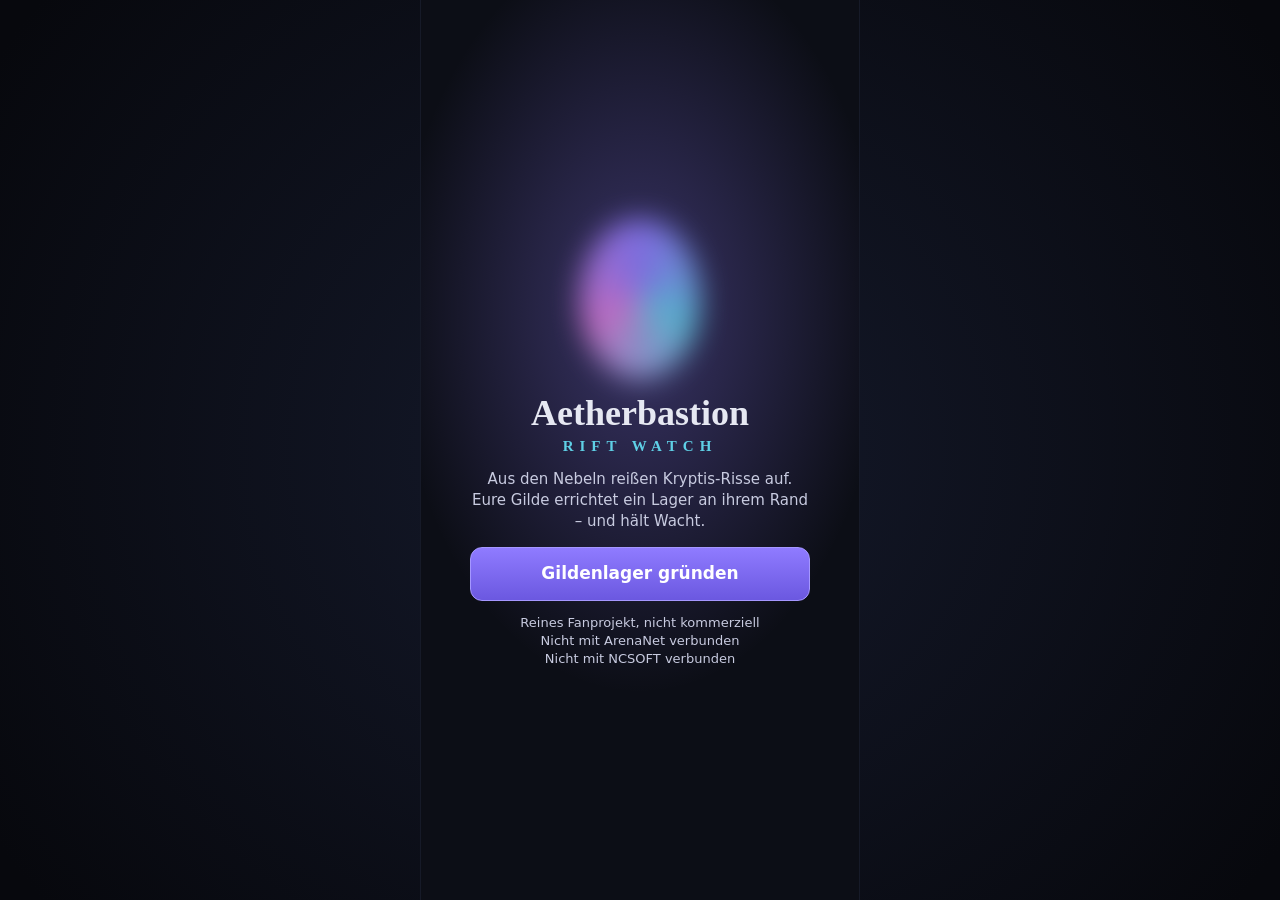
==== index.html @ a6abea1a "Startseite: Hinweis auf drei Zeilen, NCSOFT ergänzt Co-Authored-By: Claude Opus 5.5 <noreply@anthrop" ====
<!DOCTYPE html>
<html lang="de">
<head>
  <meta charset="utf-8">
  <meta name="viewport" content="width=device-width, initial-scale=1, viewport-fit=cover">
  <meta name="theme-color" content="#0c0e16">
  <meta name="color-scheme" content="dark">
  <meta name="description" content="Aetherbastion: Rift Watch – Idle-RPG-Fanprojekt einer Guild-Wars-2-Gilde.">
  <meta name="apple-mobile-web-app-capable" content="yes">
  <meta name="mobile-web-app-capable" content="yes">
  <meta name="apple-mobile-web-app-status-bar-style" content="black-translucent">
  <meta name="apple-mobile-web-app-title" content="Aetherbastion">
  <title>Aetherbastion: Rift Watch</title>
  <link rel="manifest" href="manifest.json">
  <link rel="icon" href="icon.svg" type="image/svg+xml">
  <link rel="apple-touch-icon" href="icon-192.png">
  <link rel="stylesheet" href="css/style.css">
</head>
<body>
  <div id="app">
    <header id="hud" aria-label="Ressourcen">
      <span class="chip gold" title="Gold">🪙 <b id="hud-gold">0</b></span>
      <span class="chip shards" title="Ätherscherben">🔮 <b id="hud-shards">0</b></span>
      <span class="chip coins" title="Mystische Münzen">💠 <b id="hud-coins">0</b></span>
      <span class="chip rp" id="hud-rp-chip" title="Forschungspunkte" hidden>🧪 <b id="hud-rp">0</b></span>
      <span class="chip" title="Level-Cap">⛺ <b id="hud-cap">10/80</b></span>
      <span class="chip" title="Aktive Helden">🛡️ <b id="hud-heroes">0/12</b></span>
    </header>

    <section id="quest" class="quest" hidden></section>

    <main id="view"></main>

    <nav id="tabs" role="tablist">
      <button data-action="tab" data-tab="portal" role="tab"><span>🌀</span>Portal</button>
      <button data-action="tab" data-tab="camp" role="tab"><span>🏛️</span>Lager</button>
      <button data-action="tab" data-tab="squads" role="tab"><span>🛡️</span>Trupps</button>
      <button data-action="tab" data-tab="lab" role="tab"><span>🔬</span>Labor</button>
      <button data-action="tab" data-tab="forge" role="tab"><span>⚒️</span>Schmiede</button>
    </nav>

    <div id="start-overlay" class="start-overlay" hidden>
      <div class="start-card">
        <div class="start-rift" aria-hidden="true"></div>
        <h1>Aetherbastion<small>Rift Watch</small></h1>
        <p>Aus den Nebeln reißen Kryptis-Risse auf. Eure Gilde errichtet ein Lager an ihrem Rand – und hält Wacht.</p>
        <button class="btn primary block big" data-action="ob-start">Gildenlager gründen</button>
        <p class="muted small">Reines Fanprojekt, nicht kommerziell<br>Nicht mit ArenaNet verbunden<br>Nicht mit NCSOFT verbunden</p>
      </div>
    </div>

    <div id="modal-root" hidden></div>
    <div id="toast" role="status" aria-live="polite"></div>
  </div>
  <noscript>Dieses Spiel benötigt JavaScript.</noscript>
  <script type="module" src="js/main.js"></script>
</body>
</html>
---- css/style.css ----
/* =====================================================================
   Aetherbastion: Rift Watch – Dark-Mode Mobile UI
   ===================================================================== */
:root {
  --bg: #0c0e16;
  --bg-2: #121522;
  --panel: #171b2b;
  --panel-2: #1e2337;
  --line: #2a3150;
  --text: #e6e8f2;
  --muted: #8b91ad;
  --aether: #8f7bff;
  --aether-2: #5fd0e6;
  --gold: #f2c14e;
  --good: #59d68c;
  --bad: #ff6b6b;
  --warn: #ffb347;
  --radius: 14px;
  --tap: 44px;
  --serif: "Iowan Old Style", "Palatino Linotype", Palatino, Georgia, serif;
  --sans: system-ui, -apple-system, "Segoe UI", Roboto, sans-serif;
  --mono: ui-monospace, "SF Mono", Menlo, Consolas, monospace;
}

* { box-sizing: border-box; -webkit-tap-highlight-color: transparent; }
html, body { margin: 0; height: 100%; background: var(--bg); }
body {
  color: var(--text);
  font: 15px/1.4 var(--sans);
  overscroll-behavior: none;
  touch-action: manipulation;   /* kein Doppeltipp-Zoom */
  -webkit-text-size-adjust: 100%;
  user-select: none;
  -webkit-user-select: none;
}
button { font: inherit; color: inherit; touch-action: manipulation; }
textarea { user-select: text; -webkit-user-select: text; }

#app {
  position: relative;
  max-width: 440px;
  height: 100dvh;
  margin: 0 auto;
  display: flex;
  flex-direction: column;
  background:
    radial-gradient(120% 50% at 50% -10%, rgba(143, 123, 255, .16), transparent 60%),
    linear-gradient(var(--bg), var(--bg-2));
  border-inline: 1px solid #161a28;
  overflow: hidden;
}

/* ---------- Kopfzeile --------------------------------------------- */
#hud {
  display: flex;
  gap: 4px;
  padding: calc(env(safe-area-inset-top) + 8px) 6px 8px;
  padding-left: max(10px, env(safe-area-inset-left));
  padding-right: max(10px, env(safe-area-inset-right));
  background: rgba(12, 14, 22, .9);
  border-bottom: 1px solid var(--line);
  overflow-x: auto;
  scrollbar-width: none;
}
#hud::-webkit-scrollbar { display: none; }
.chip {
  flex: 1 1 auto;
  display: flex; align-items: center; justify-content: center; gap: 3px;
  min-height: 32px;
  padding: 2px 4px;
  border-radius: 999px;
  background: var(--panel);
  border: 1px solid var(--line);
  font-size: 12px;
  letter-spacing: -.01em;
  white-space: nowrap;
}
.chip b { font-variant-numeric: tabular-nums; font-weight: 650; }
.chip.gold b { color: var(--gold); }
.chip.shards b { color: #c6a8ff; }
.chip.coins b { color: var(--aether-2); }
.chip.rp b { color: #9ff0b8; }
.chip[hidden] { display: none; }

/* ---------- Quest-Banner ------------------------------------------ */
.quest {
  margin: 8px 10px 0;
  padding: 10px 12px 12px;
  border-radius: var(--radius);
  background: linear-gradient(135deg, rgba(143, 123, 255, .22), rgba(95, 208, 230, .12));
  border: 1px solid rgba(143, 123, 255, .5);
  box-shadow: 0 0 24px rgba(143, 123, 255, .15);
}
.quest-step { font-size: 11px; letter-spacing: .12em; text-transform: uppercase; color: var(--aether-2); }
.quest-body { display: flex; gap: 10px; align-items: flex-start; margin: 4px 0 10px; }
.quest-body p { margin: 0; }
.quest-icon { font-size: 26px; line-height: 1; }

/* ---------- Hauptbereich ------------------------------------------ */
#view {
  flex: 1;
  overflow-y: auto;
  -webkit-overflow-scrolling: touch;
  padding: 10px max(10px, env(safe-area-inset-right)) 16px max(10px, env(safe-area-inset-left));
}
h2.sec {
  font: 600 13px/1 var(--sans);
  letter-spacing: .14em;
  text-transform: uppercase;
  color: var(--muted);
  margin: 18px 4px 8px;
}
h2.sec small { letter-spacing: 0; text-transform: none; font-weight: 400; }
h3 { font-family: var(--serif); font-size: 21px; margin: 0 0 8px; }
h4 { margin: 16px 0 8px; font-size: 14px; color: var(--muted); }
.muted { color: var(--muted); }
.small { font-size: 13px; }
.center { text-align: center; }

.card {
  display: block;
  width: 100%;
  text-align: left;
  background: var(--panel);
  border: 1px solid var(--line);
  border-radius: var(--radius);
  padding: 12px;
  margin-bottom: 8px;
}

/* ---------- Buttons ------------------------------------------------ */
.btn {
  min-height: var(--tap);
  min-width: var(--tap);
  padding: 8px 14px;
  border-radius: 12px;
  border: 1px solid var(--line);
  background: var(--panel-2);
  font-weight: 600;
  cursor: pointer;
  display: inline-flex; flex-direction: column; align-items: center; justify-content: center;
  line-height: 1.15;
}
.btn small { font-weight: 500; font-size: 12px; opacity: .85; margin-top: 2px; white-space: nowrap; }
.btn:active:not(:disabled) { transform: scale(.97); }
.btn.primary { background: linear-gradient(180deg, #8f7bff, #6b58e0); border-color: #a597ff; color: #fff; }
.btn.danger { background: #3a1d26; border-color: #6e2e3d; color: #ffb3b3; }
.btn:disabled { opacity: .4; cursor: default; filter: grayscale(.4); }
.btn.block { display: flex; width: 100%; }
.btn.big { min-height: 54px; font-size: 17px; }
.small-btn { min-height: 36px; padding: 4px 10px; margin-left: 8px; }
.btn-row { display: flex; gap: 8px; margin-top: 10px; }
.btn-row > .btn { flex: 1; }
.btn-row.wrap { flex-wrap: wrap; }
.btn-row.wrap > .btn { flex: 1 0 45%; }
.btn-col { display: flex; flex-direction: column; gap: 8px; margin-top: 12px; }
.icon-btn {
  min-width: var(--tap); min-height: var(--tap);
  border: 0; background: transparent; font-size: 26px; color: var(--muted); cursor: pointer;
  border-radius: 12px;
}
.icon-btn:active { background: var(--panel-2); }

/* ---------- Sprite-Platzhalter ------------------------------------- */
.sprite {
  --c: var(--aether);
  display: flex; align-items: center; justify-content: center;
  border: 1.5px dashed color-mix(in srgb, var(--c) 70%, transparent);
  background:
    repeating-linear-gradient(45deg, color-mix(in srgb, var(--c) 10%, transparent) 0 6px, transparent 6px 12px),
    color-mix(in srgb, var(--c) 8%, #0d1019);
  border-radius: 10px;
  color: color-mix(in srgb, var(--c) 85%, white);
  font: 600 8.5px/1.15 var(--mono);
  text-align: center;
  padding: 3px;
  overflow: hidden;
  word-break: break-all;
  image-rendering: pixelated;
}
.hero-sprite { width: 100%; aspect-ratio: 1; }
.mini-sprite { width: 48px; height: 48px; flex: none; font-size: 7px; }
.detail-sprite { width: 72px; height: 72px; flex: none; }
.mob-sprite { --c: #ff6b8b; width: 96px; height: 96px; flex: none; font-size: 9px; }
.mob.boss .mob-sprite { --c: var(--gold); width: 108px; height: 108px; box-shadow: 0 0 22px rgba(242, 193, 78, .3); }
.mob-sprite.hit { animation: hit .28s ease-out; }
@keyframes hit {
  0% { transform: translateX(0); filter: brightness(1.8); }
  30% { transform: translateX(-4px); }
  60% { transform: translateX(3px); }
  100% { transform: translateX(0); filter: none; }
}

/* ---------- Balken ------------------------------------------------- */
.bar { height: 7px; border-radius: 99px; background: #0b0d15; overflow: hidden; border: 1px solid #262c45; }
.bar i { display: block; height: 100%; border-radius: inherit; transition: width .35s ease; }
.bar.hero-hp i { background: linear-gradient(90deg, #3fbf7a, #7ff0a6); }
.bar.mob-hp { height: 10px; }
.bar.mob-hp i { background: linear-gradient(90deg, #d8435e, #ff8a7a); }
.bar.exp { height: 4px; margin-top: 3px; border: 0; }
.bar.exp i { background: var(--aether-2); }
.bar.ok i { background: var(--good); }
.bar.warn i { background: var(--warn); }

/* ---------- Arena -------------------------------------------------- */
.arena-wrap { position: relative; touch-action: pan-y; }
#arena {
  background: var(--panel);
  border: 1px solid var(--line);
  border-radius: 18px;
  overflow: hidden;
}
.arena-head { display: flex; align-items: center; justify-content: space-between; padding: 4px; }
.arena-title { text-align: center; display: flex; flex-direction: column; }
.arena-title b { font-family: var(--serif); font-size: 18px; }
.arena-title small { color: var(--muted); }
.stage {
  min-height: 156px;
  display: flex; align-items: center; justify-content: center;
  padding: 12px;
  margin: 0 8px;
  border-radius: 14px;
  background:
    radial-gradient(60% 80% at 50% 40%, rgba(143, 123, 255, .25), transparent 70%),
    #0e1120;
  border: 1px solid #232946;
}
.stage.zone-1 { background: radial-gradient(60% 80% at 50% 40%, rgba(89, 214, 140, .18), transparent 70%), #0e1418; }
.stage.zone-2 { background: radial-gradient(60% 80% at 50% 40%, rgba(150, 210, 255, .2), transparent 70%), #0e131c; }
.stage.zone-3 { background: radial-gradient(60% 80% at 50% 40%, rgba(242, 193, 78, .18), transparent 70%), #17140e; }
.stage.zone-4 { background: radial-gradient(60% 80% at 50% 40%, rgba(120, 220, 120, .16), transparent 70%), #0c1610; }
.stage.zone-5 { background: radial-gradient(60% 80% at 50% 40%, rgba(220, 90, 255, .25), transparent 70%), #130c1c; }
.stage-msg { text-align: center; color: var(--muted); }
.stage-msg .btn { margin-top: 10px; }
.stage-msg.retreat { color: var(--warn); }
.mob { display: flex; gap: 12px; align-items: center; width: 100%; }
.mob-info { flex: 1; min-width: 0; }
.mob-name { font-weight: 700; margin-bottom: 6px; }
.mob.boss .mob-name { color: var(--gold); }
.mob-nums { font-size: 12px; color: var(--muted); margin-top: 4px; font-variant-numeric: tabular-nums; }
.arena-heroes { display: grid; grid-template-columns: repeat(3, 1fr); gap: 6px; padding: 8px; }
.arena-hero {
  --c: var(--aether);
  display: flex; flex-direction: column; gap: 3px;
  min-height: var(--tap);
  padding: 6px;
  border-radius: 12px;
  border: 1px solid color-mix(in srgb, var(--c) 35%, var(--line));
  background: var(--panel-2);
  text-align: left;
  cursor: pointer;
}
.arena-hero.empty { align-items: center; justify-content: center; color: var(--muted); border-style: dashed; font-size: 20px; }
.arena-hero.empty small { font-size: 12px; }
.arena-hero.wounded { opacity: .55; filter: grayscale(.6); }
.ah-name { font-size: 12px; font-weight: 650; white-space: nowrap; overflow: hidden; text-overflow: ellipsis; }
.ah-lv { font-size: 11px; color: var(--muted); }
.ah-status { font-size: 11px; color: var(--muted); }
.arena-hero.wounded .ah-status { color: var(--bad); }
#arena-fx { position: absolute; inset: 0; pointer-events: none; overflow: hidden; }
.float {
  position: absolute; top: 34%;
  transform: translateX(-50%);
  font: 800 16px/1 var(--sans);
  color: #fff;
  text-shadow: 0 2px 6px #000;
  animation: floatUp .95s ease-out forwards;
}
.float.crit { color: var(--gold); font-size: 21px; }
.float.level { top: 62%; color: var(--aether-2); font-size: 15px; letter-spacing: .08em; }
@keyframes floatUp { from { opacity: 1; translate: 0 0; } to { opacity: 0; translate: 0 -42px; } }

/* ---------- Trupp-Karten ------------------------------------------ */
.squad-cards { display: grid; grid-template-columns: repeat(4, 1fr); gap: 6px; margin-top: 8px; }
.sq-card {
  min-height: 64px;
  display: flex; flex-direction: column; align-items: center; justify-content: center; gap: 1px;
  padding: 6px 2px;
  border-radius: 12px;
  border: 1px solid var(--line);
  background: var(--panel);
  cursor: pointer;
}
.sq-card small { font-size: 11px; color: var(--muted); white-space: nowrap; }
.sq-card.sel { border-color: var(--aether); box-shadow: 0 0 0 1px var(--aether) inset, 0 0 14px rgba(143, 123, 255, .25); }
.sq-card.locked { opacity: .45; filter: grayscale(1); }

/* ---------- Zonen -------------------------------------------------- */
.zones { display: flex; flex-direction: column; gap: 6px; }
.zone {
  display: flex; align-items: center; gap: 10px;
  min-height: 52px;
  padding: 6px 12px;
  border-radius: 12px;
  border: 1px solid var(--line);
  background: var(--panel);
  text-align: left;
  cursor: pointer;
}
.zone.sel { border-color: var(--aether-2); background: color-mix(in srgb, var(--aether-2) 10%, var(--panel)); }
.zone.locked, .zone:disabled { opacity: .5; cursor: default; }
.zone-num {
  width: 30px; height: 30px; flex: none;
  display: grid; place-items: center;
  border-radius: 50%;
  background: var(--panel-2);
  font-family: var(--serif); font-weight: 700;
}
.zone-txt { flex: 1; display: flex; flex-direction: column; }
.zone-txt small { color: var(--muted); font-size: 12px; }
.zone-flag { color: var(--good); font-weight: 800; }

/* ---------- Boss & Stufen ----------------------------------------- */
.boss-card { display: flex; gap: 10px; align-items: center; justify-content: space-between; margin-top: 8px; }
.boss-card.fresh { border-color: color-mix(in srgb, var(--gold) 55%, var(--line)); box-shadow: 0 0 16px rgba(242, 193, 78, .12); }
.boss-card.active { border-color: var(--gold); background: color-mix(in srgb, var(--gold) 8%, var(--panel)); }
.boss-card .btn { flex: none; }
.boss-timer { font-size: 12px; color: var(--gold); margin-top: 3px; font-variant-numeric: tabular-nums; }
.zone-tabs { display: grid; grid-template-columns: repeat(5, 1fr); gap: 4px; margin-bottom: 8px; }
.zone-tab {
  min-height: 50px; padding: 4px 2px;
  display: flex; flex-direction: column; align-items: center; justify-content: center;
  border-radius: 10px; border: 1px solid var(--line); background: var(--panel); cursor: pointer;
}
.zone-tab b { font-family: var(--serif); }
.zone-tab small { font-size: 10.5px; color: var(--muted); white-space: nowrap; }
.zone-tab.sel { border-color: var(--aether-2); background: color-mix(in srgb, var(--aether-2) 12%, var(--panel)); }
.zone-tab.locked { opacity: .5; }
.stages { display: flex; flex-direction: column; gap: 6px; }
.stage-row {
  display: flex; align-items: center; gap: 10px;
  min-height: 56px; padding: 8px 12px;
  border-radius: 12px; border: 1px solid var(--line); background: var(--panel);
  text-align: left; cursor: pointer;
}
.stage-row.sel { border-color: var(--aether-2); background: color-mix(in srgb, var(--aether-2) 10%, var(--panel)); }
.stage-row.locked, .stage-row:disabled { opacity: .5; cursor: default; }
.stage-row small.info { color: #a99fd9; font-style: italic; }
.lore { margin: 0 4px 8px; font-style: italic; }
.locked-card { display: flex; gap: 12px; align-items: center; opacity: .85; }
.locked-b { opacity: .55; }
.b-unlock { font-size: 12px; color: var(--aether-2); margin-top: 4px; }

/* ---------- Labor & Schmiede --------------------------------------- */
.lab-head b { font-size: 18px; color: #9ff0b8; }
.tree-title { font-size: 16px; margin: 16px 4px 8px; }
.node { display: flex; gap: 10px; align-items: center; }
.node.tier-2 { margin-left: 12px; width: calc(100% - 12px); }
.node.tier-3 { margin-left: 24px; width: calc(100% - 24px); }
.node.blocked { opacity: .6; }
.weapon-row { display: grid; grid-template-columns: 1fr auto; gap: 6px 10px; align-items: center; }
.weapon-row .w-info { grid-column: 1; }
.weapon-row .b-act { grid-row: 1 / span 2; grid-column: 2; }
.wpn { font-size: 12px; font-weight: 700; }
#tabs button.locked span { opacity: .45; }

/* ---------- CQHT-Ergänzungen -------------------------------------- */
.reward-line { font-size: 12px; color: #c8c3ff; margin-top: 3px; }
.hard-head { margin: 14px 4px 6px; color: #ff9c9c; }
.stage-row.hard { border-color: #4a2a3a; }
.build-timer { min-width: 96px; text-align: center; font-variant-numeric: tabular-nums; font-size: 13px; }
.build-timer .bar { margin-top: 4px; }
.building-now { border-color: var(--aether-2); }
.stock-row { display: flex; flex-wrap: wrap; gap: 4px 12px; margin: 6px 0; }
.cycle b { color: var(--gold); }
.weapon-offer { display: flex; gap: 10px; align-items: center; justify-content: space-between; }
.weapon-offer .w-info { flex: 1; min-width: 0; }
.btn-col.tight { margin-top: 0; gap: 4px; }
.btn-col.tight .btn { min-width: 96px; }
.sub-title { font-size: 13px; color: var(--muted); margin-top: 6px; }

/* ---------- Chronik ------------------------------------------------ */
.chronicle { list-style: none; margin: 0; padding: 0; font-size: 13px; }
.log { display: flex; gap: 8px; padding: 6px 4px; border-bottom: 1px solid #1d2236; }
.log .tag {
  flex: none; min-width: 28px; text-align: center;
  font-size: 11px; font-weight: 700; color: var(--aether-2);
  background: var(--panel); border-radius: 6px; padding: 1px 4px; height: fit-content;
}
.log.boss { color: var(--gold); }
.log.level { color: #a8f0ff; }
.log.bad { color: #ff9c9c; }
.log.info { color: #c8c3ff; }

/* ---------- Gebäude ------------------------------------------------ */
.building { display: flex; gap: 10px; align-items: center; }
.b-icon { font-size: 28px; width: 40px; text-align: center; flex: none; }
.b-body { flex: 1; min-width: 0; }
.b-title { display: flex; justify-content: space-between; align-items: baseline; gap: 8px; }
.b-title b { font-family: var(--serif); font-size: 16px; }
.lv { font-size: 12px; color: var(--muted); white-space: nowrap; }
.b-desc { font-size: 12px; color: var(--muted); }
.b-eff { font-size: 13px; margin-top: 4px; }
.arrow { color: var(--aether-2); }
.b-note { font-size: 12px; color: var(--warn); margin-top: 6px; }
.b-act { flex: none; }
.b-act .btn { min-width: 88px; }
.stats-row { display: flex; justify-content: space-around; font-size: 13px; color: var(--muted); }
.stats-row b { color: var(--text); }
.pips { display: flex; gap: 4px; margin: 4px 0; }
.pips i { width: 18px; height: 6px; border-radius: 3px; background: #262c45; }
.pips i.on { background: var(--aether-2); box-shadow: 0 0 6px var(--aether-2); }

/* ---------- Zelte & Helden ---------------------------------------- */
.tent-head { display: flex; justify-content: space-between; align-items: baseline; margin-bottom: 8px; gap: 8px; }
.tent-head b { font-family: var(--serif); font-size: 16px; }
.tent-head small { color: var(--muted); font-size: 12px; text-align: right; }
.tent.locked { opacity: .7; }
.slots { display: flex; flex-direction: column; gap: 6px; }
.slot {
  min-height: 60px;
  padding: 6px;
  border-radius: 12px;
  border: 1px dashed var(--line);
  background: var(--bg-2);
  text-align: left;
  cursor: pointer;
}
.slot-empty { display: flex; align-items: center; justify-content: center; height: 46px; color: var(--muted); }
.tent-foot { display: flex; justify-content: space-between; font-size: 12px; color: var(--muted); margin-top: 8px; }
.hero-mini { --c: var(--aether); display: flex; gap: 10px; align-items: center; width: 100%; }
.hero-mini.wounded { opacity: .7; }
.hm-body { flex: 1; min-width: 0; display: flex; flex-direction: column; gap: 2px; }
.hm-name b { font-weight: 650; }
.hm-title { font-family: var(--serif); font-style: italic; font-size: 13px; color: #c9c4e8; }
.hm-sub { font-size: 12px; color: var(--muted); }
.hm-wound { font-size: 12px; color: var(--bad); }
.hero-row { display: flex; align-items: center; gap: 6px; cursor: pointer; min-height: 60px; }
.hero-row.disabled { opacity: .45; }
.chev { color: var(--muted); font-size: 22px; padding: 0 4px; }
.recruit { display: flex; gap: 10px; align-items: center; }
.recruit .btn { flex: none; }

/* ---------- Einstellungen ----------------------------------------- */
.setting { display: flex; justify-content: space-between; align-items: center; }
.toggle {
  width: 56px; height: var(--tap);
  border: 0; background: transparent; padding: 0; cursor: pointer;
  display: flex; align-items: center;
}
.toggle i {
  position: relative; width: 52px; height: 30px; border-radius: 99px; background: #2a3150; transition: background .2s;
}
.toggle i::after {
  content: ""; position: absolute; top: 3px; left: 3px; width: 24px; height: 24px; border-radius: 50%; background: #fff; transition: transform .2s;
}
.toggle.on i { background: var(--aether); }
.toggle.on i::after { transform: translateX(22px); }
textarea {
  width: 100%; min-height: 120px; margin-top: 8px;
  padding: 10px; border-radius: 10px;
  border: 1px solid var(--line); background: var(--bg);
  color: var(--text); font: 16px/1.3 var(--mono);  /* 16px: kein iOS-Fokus-Zoom */
  resize: vertical; word-break: break-all;
}

/* ---------- Navigation -------------------------------------------- */
#tabs {
  display: grid; grid-template-columns: repeat(5, 1fr);
  border-top: 1px solid var(--line);
  background: rgba(12, 14, 22, .96);
  padding: 4px max(4px, env(safe-area-inset-right)) calc(4px + env(safe-area-inset-bottom)) max(4px, env(safe-area-inset-left));
}
#tabs button {
  min-height: 56px;
  min-width: 0;
  border: 0; background: transparent; border-radius: 12px;
  color: var(--muted); font-size: 11px; font-weight: 600;
  display: flex; flex-direction: column; align-items: center; justify-content: center; gap: 2px;
  cursor: pointer;
}
#tabs button span { font-size: 22px; line-height: 1; filter: grayscale(.7); transition: filter .2s; }
#tabs button.active { color: var(--text); background: var(--panel); }
#tabs button.active span { filter: none; }

/* ---------- Modal ------------------------------------------------- */
#modal-root[hidden] { display: none; }
.modal-backdrop {
  position: absolute; inset: 0; z-index: 30;
  display: flex; align-items: flex-end; justify-content: center;
  background: rgba(5, 6, 12, .7);
  backdrop-filter: blur(3px);
  animation: fade .15s ease-out;
}
.modal {
  width: 100%;
  max-height: 88%;
  overflow-y: auto;
  background: var(--bg-2);
  border: 1px solid var(--line);
  border-radius: 20px 20px 0 0;
  padding: 16px 14px calc(16px + env(safe-area-inset-bottom));
  animation: up .2s ease-out;
}
.modal-head { display: flex; justify-content: space-between; align-items: center; }
.modal-head h3 { margin: 0; }
@keyframes fade { from { opacity: 0; } }
@keyframes up { from { transform: translateY(30px); opacity: 0; } }
.detail { --c: var(--aether); display: flex; gap: 12px; align-items: center; margin: 8px 0 10px; }
.stat-grid { display: grid; grid-template-columns: auto 1fr; gap: 4px 14px; font-size: 14px; }
.stat-grid span { color: var(--muted); }
.stat-grid b { font-variant-numeric: tabular-nums; }
.pick-list { display: flex; flex-direction: column; }
.report-total { display: flex; justify-content: space-around; font-weight: 700; font-size: 16px; }
.report-grid { display: grid; grid-template-columns: 1fr 1fr; gap: 4px 8px; font-size: 13px; }
.eff { display: grid; grid-template-columns: auto 1fr auto; gap: 8px; align-items: center; margin-top: 8px; font-size: 12px; color: var(--muted); }
.lvlups { margin: 8px 0 0; padding-left: 0; list-style: none; font-size: 13px; color: #a8f0ff; }

/* ---------- Start-Overlay ----------------------------------------- */
.start-overlay {
  position: absolute; inset: 0; z-index: 40;
  display: flex; align-items: center; justify-content: center;
  padding: 24px;
  background: radial-gradient(80% 60% at 50% 35%, rgba(143, 123, 255, .35), transparent 70%), var(--bg);
}
.start-overlay[hidden] { display: none; }
.start-card { text-align: center; max-width: 340px; }
.start-card h1 { font-family: var(--serif); font-size: 36px; margin: 16px 0 12px; line-height: 1; }
.start-card h1 small { display: block; font-size: 15px; letter-spacing: .4em; text-transform: uppercase; color: var(--aether-2); margin-top: 8px; }
.start-card p { color: #c8cbe0; }
.start-rift {
  width: 120px; height: 160px; margin: 0 auto;
  border-radius: 50%;
  background: conic-gradient(from 0deg, #8f7bff, #5fd0e6, #e07ad8, #8f7bff);
  filter: blur(14px);
  animation: spin 9s linear infinite;
  opacity: .8;
}
@keyframes spin { to { transform: rotate(360deg); } }

/* ---------- Toast -------------------------------------------------- */
#toast {
  position: absolute; left: 50%; bottom: calc(80px + env(safe-area-inset-bottom)); z-index: 50;
  transform: translate(-50%, 20px);
  max-width: 92%;
  padding: 10px 14px;
  border-radius: 12px;
  background: #262c45;
  border: 1px solid #3a4266;
  box-shadow: 0 8px 24px rgba(0, 0, 0, .4);
  font-size: 14px;
  opacity: 0; pointer-events: none;
  transition: opacity .2s, transform .2s;
  display: flex; align-items: center;
}
#toast.show { opacity: 1; transform: translate(-50%, 0); pointer-events: auto; }

/* ---------- Querformat: einfach zentriert ------------------------- */
@media (orientation: landscape) and (min-width: 600px) {
  body { background: radial-gradient(60% 80% at 50% 50%, #151a2c, #07080d); }
}
@media (prefers-reduced-motion: reduce) {
  *, *::before, *::after { animation: none !important; transition: none !important; }
}
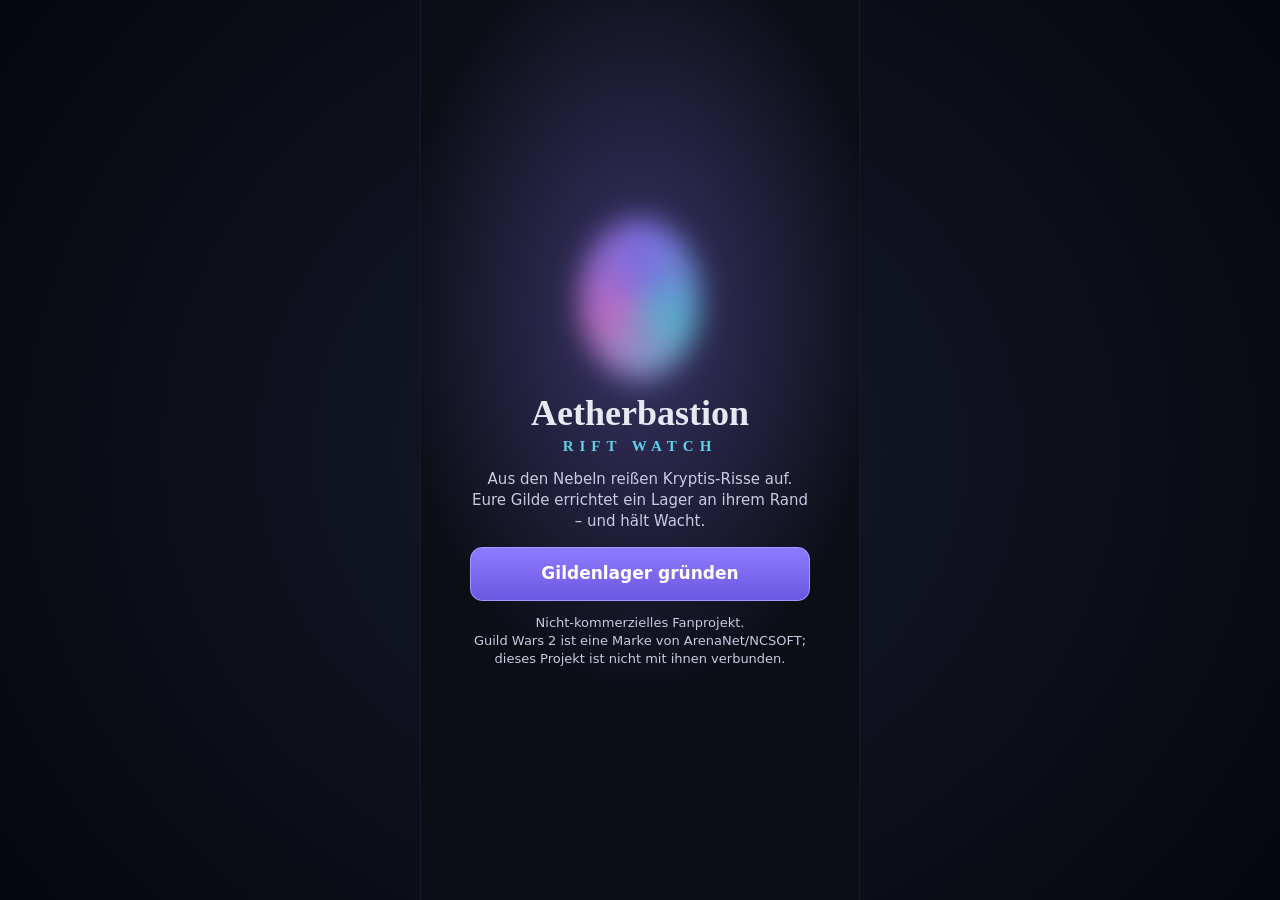
==== commit 82d31198: "Startseite: Hinweis wie in den Einstellungen Co-Authored-By: Claude Opus 5.5 <noreply@anthropic.com>" ====
--- a/index.html
+++ b/index.html
@@ -45,7 +45,7 @@
         <h1>Aetherbastion<small>Rift Watch</small></h1>
         <p>Aus den Nebeln reißen Kryptis-Risse auf. Eure Gilde errichtet ein Lager an ihrem Rand – und hält Wacht.</p>
         <button class="btn primary block big" data-action="ob-start">Gildenlager gründen</button>
-        <p class="muted small">Reines Fanprojekt, nicht kommerziell<br>Nicht mit ArenaNet verbunden<br>Nicht mit NCSOFT verbunden</p>
+        <p class="muted small">Nicht-kommerzielles Fanprojekt.<br>Guild Wars 2 ist eine Marke von ArenaNet/NCSOFT; dieses Projekt ist nicht mit ihnen verbunden.</p>
       </div>
     </div>
 
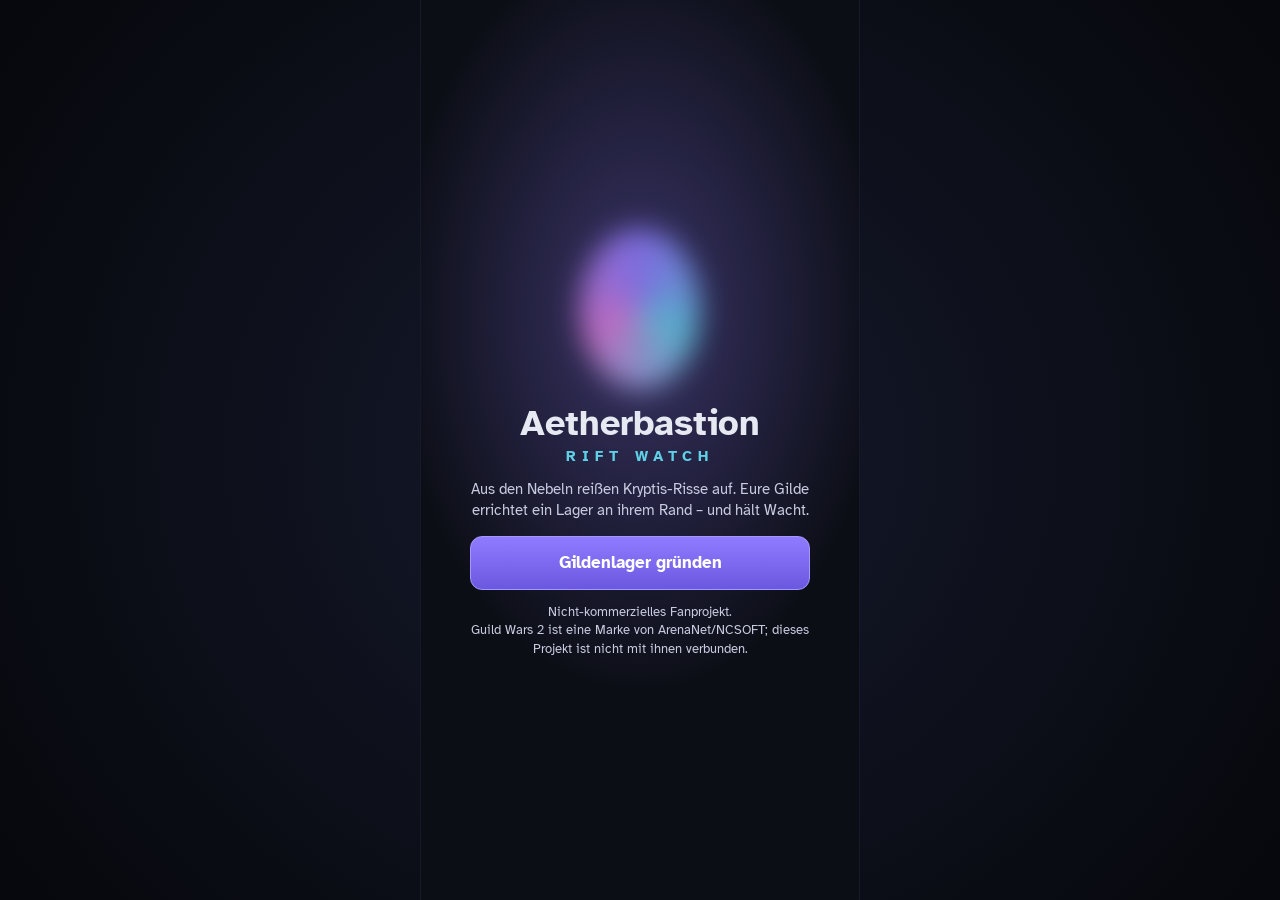
==== commit c12b1ac3: "v0.38.0: Forschung mit Zeit aus js/data/research.js, 📜 durch 🔮 ersetzt - Forschung braucht Zeit (30 " ====
--- a/index.html
+++ b/index.html
@@ -19,12 +19,12 @@
 <body>
   <div id="app">
     <header id="hud" aria-label="Ressourcen">
-      <span class="chip gold" title="Gold">🪙 <b id="hud-gold">0</b></span>
+      <span class="chip gold" title="Gold">🟡 <b id="hud-gold">0</b></span>
       <span class="chip shards" title="Ätherscherben">🔮 <b id="hud-shards">0</b></span>
-      <span class="chip coins" title="Mystische Münzen">💠 <b id="hud-coins">0</b></span>
-      <span class="chip rp" id="hud-rp-chip" title="Forschungspunkte" hidden>🧪 <b id="hud-rp">0</b></span>
+      <span class="chip clover" title="Mystischer Klee">🍀 <b id="hud-clover">0</b></span>
       <span class="chip" title="Level-Cap">⛺ <b id="hud-cap">10/80</b></span>
       <span class="chip" title="Aktive Helden">🛡️ <b id="hud-heroes">0/12</b></span>
+      <button class="chip settings" data-action="settings" title="Einstellungen" aria-label="Einstellungen">⚙️</button>
     </header>
 
     <section id="quest" class="quest" hidden></section>
@@ -35,8 +35,10 @@
       <button data-action="tab" data-tab="portal" role="tab"><span>🌀</span>Portal</button>
       <button data-action="tab" data-tab="camp" role="tab"><span>🏛️</span>Lager</button>
       <button data-action="tab" data-tab="squads" role="tab"><span>🛡️</span>Trupps</button>
+      <button data-action="tab" data-tab="inv" role="tab"><span>🎒</span>Inventar</button>
       <button data-action="tab" data-tab="lab" role="tab"><span>🔬</span>Labor</button>
       <button data-action="tab" data-tab="forge" role="tab"><span>⚒️</span>Schmiede</button>
+      <div id="build-info" aria-hidden="true"></div>
     </nav>
 
     <div id="start-overlay" class="start-overlay" hidden>
--- a/css/style.css
+++ b/css/style.css
@@ -1,6 +1,19 @@
 /* =====================================================================
    Aetherbastion: Rift Watch – Dark-Mode Mobile UI
    ===================================================================== */
+
+/* Eine Schrift für alles: Atkinson Hyperlegible (Braille Institute, SIL OFL 1.1,
+   Lizenz in css/fonts/OFL.txt). Lokal eingebunden, damit das Spiel offline läuft. */
+@font-face {
+  font-family: "Atkinson Hyperlegible";
+  src: url("fonts/atkinson-hyperlegible-latin-400-normal.woff2") format("woff2");
+  font-weight: 400; font-style: normal; font-display: swap;
+}
+@font-face {
+  font-family: "Atkinson Hyperlegible";
+  src: url("fonts/atkinson-hyperlegible-latin-700-normal.woff2") format("woff2");
+  font-weight: 700; font-style: normal; font-display: swap;
+}
 :root {
   --bg: #0c0e16;
   --bg-2: #121522;
@@ -17,10 +30,24 @@
   --warn: #ffb347;
   --radius: 14px;
   --tap: 44px;
-  --serif: "Iowan Old Style", "Palatino Linotype", Palatino, Georgia, serif;
-  --sans: system-ui, -apple-system, "Segoe UI", Roboto, sans-serif;
+  --sans: "Atkinson Hyperlegible", system-ui, -apple-system, "Segoe UI", Roboto, sans-serif;
+  --serif: var(--sans); /* früher eigene Serifenschrift; jetzt einheitlich */
   --mono: ui-monospace, "SF Mono", Menlo, Consolas, monospace;
-}
+  /* Akzentfarbe je Reiter (#app[data-tab]) */
+  --tab-portal: #9d8bff;
+  --tab-camp: #f2c14e;
+  --tab-squads: #59d68c;
+  --tab-lab: #5fd0e6;
+  --tab-forge: #ff8a4c;
+  --tab-inv: #e889c0;
+  --accent: var(--aether);
+}
+#app[data-tab="portal"] { --accent: var(--tab-portal); }
+#app[data-tab="camp"]   { --accent: var(--tab-camp); }
+#app[data-tab="squads"] { --accent: var(--tab-squads); }
+#app[data-tab="lab"]    { --accent: var(--tab-lab); }
+#app[data-tab="forge"]  { --accent: var(--tab-forge); }
+#app[data-tab="inv"]    { --accent: var(--tab-inv); }
 
 * { box-sizing: border-box; -webkit-tap-highlight-color: transparent; }
 html, body { margin: 0; height: 100%; background: var(--bg); }
@@ -44,7 +71,7 @@
   display: flex;
   flex-direction: column;
   background:
-    radial-gradient(120% 50% at 50% -10%, rgba(143, 123, 255, .16), transparent 60%),
+    radial-gradient(120% 50% at 50% -10%, color-mix(in srgb, var(--accent) 16%, transparent), transparent 60%),
     linear-gradient(var(--bg), var(--bg-2));
   border-inline: 1px solid #161a28;
   overflow: hidden;
@@ -58,7 +85,7 @@
   padding-left: max(10px, env(safe-area-inset-left));
   padding-right: max(10px, env(safe-area-inset-right));
   background: rgba(12, 14, 22, .9);
-  border-bottom: 1px solid var(--line);
+  border-bottom: 2px solid color-mix(in srgb, var(--accent) 55%, var(--line));
   overflow-x: auto;
   scrollbar-width: none;
 }
@@ -75,16 +102,22 @@
   letter-spacing: -.01em;
   white-space: nowrap;
 }
-.chip b { font-variant-numeric: tabular-nums; font-weight: 650; }
+.chip b { font-variant-numeric: tabular-nums; font-weight: 700; }
 .chip.gold b { color: var(--gold); }
 .chip.shards b { color: #c6a8ff; }
-.chip.coins b { color: var(--aether-2); }
-.chip.rp b { color: #9ff0b8; }
+.chip.clover b { color: #7fe08f; }
 .chip[hidden] { display: none; }
+.card.recruit { border-left: 3px solid var(--r, var(--line)); }
+.odds { margin-top: 6px; padding-top: 6px; border-top: 1px solid var(--line); }
+.rar { font-weight: 700; }
+/* 🎒 Inventar-Knopf: sieht aus wie ein Chip, Tippfläche wird auf 44 px erweitert */
+.chip.settings { flex: 0 0 auto; min-width: 40px; position: relative; color: inherit; font: inherit; font-size: 17px; cursor: pointer; }
+.chip.settings::after { content: ''; position: absolute; inset: -6px -2px; } /* Tippfläche ≥ 44 px */
+.chip.settings:active { background: var(--panel-2); }
 
 /* ---------- Quest-Banner ------------------------------------------ */
 .quest {
-  margin: 8px 10px 0;
+  margin: 8px 10px 3px;   /* etwas Luft zum Inhalt und Scrollbalken darunter */
   padding: 10px 12px 12px;
   border-radius: var(--radius);
   background: linear-gradient(135deg, rgba(143, 123, 255, .22), rgba(95, 208, 230, .12));
@@ -95,6 +128,13 @@
 .quest-body { display: flex; gap: 10px; align-items: flex-start; margin: 4px 0 10px; }
 .quest-body p { margin: 0; }
 .quest-icon { font-size: 26px; line-height: 1; }
+.quest-progress {
+  position: relative; height: 18px; margin: 0 0 10px;
+  border-radius: 9px; background: rgba(0, 0, 0, .3); overflow: hidden;
+}
+.quest-progress span { position: absolute; inset: 0 auto 0 0; background: linear-gradient(90deg, var(--aether), var(--aether-2)); opacity: .55; }
+.quest-progress small { position: relative; display: block; text-align: center; font-size: 11px; line-height: 18px; }
+.quest .quest-progress:last-child { margin-bottom: 0; }
 
 /* ---------- Hauptbereich ------------------------------------------ */
 #view {
@@ -104,10 +144,10 @@
   padding: 10px max(10px, env(safe-area-inset-right)) 16px max(10px, env(safe-area-inset-left));
 }
 h2.sec {
-  font: 600 13px/1 var(--sans);
+  font: 700 13px/1 var(--sans);
   letter-spacing: .14em;
   text-transform: uppercase;
-  color: var(--muted);
+  color: color-mix(in srgb, var(--accent) 70%, var(--muted));
   margin: 18px 4px 8px;
 }
 h2.sec small { letter-spacing: 0; text-transform: none; font-weight: 400; }
@@ -136,17 +176,19 @@
   border-radius: 12px;
   border: 1px solid var(--line);
   background: var(--panel-2);
-  font-weight: 600;
+  font-weight: 700;
   cursor: pointer;
   display: inline-flex; flex-direction: column; align-items: center; justify-content: center;
   line-height: 1.15;
 }
-.btn small { font-weight: 500; font-size: 12px; opacity: .85; margin-top: 2px; white-space: nowrap; }
+.btn small { font-weight: 400; font-size: 12px; opacity: .85; margin-top: 2px; white-space: nowrap; }
 .btn:active:not(:disabled) { transform: scale(.97); }
 .btn.primary { background: linear-gradient(180deg, #8f7bff, #6b58e0); border-color: #a597ff; color: #fff; }
 .btn.danger { background: #3a1d26; border-color: #6e2e3d; color: #ffb3b3; }
 .btn:disabled { opacity: .4; cursor: default; filter: grayscale(.4); }
 .btn.block { display: flex; width: 100%; }
+a.btn { color: inherit; text-decoration: none; }
+.btn-col { display: flex; flex-direction: column; gap: 8px; }
 .btn.big { min-height: 54px; font-size: 17px; }
 .small-btn { min-height: 36px; padding: 4px 10px; margin-left: 8px; }
 .btn-row { display: flex; gap: 8px; margin-top: 10px; }
@@ -178,11 +220,11 @@
   word-break: break-all;
   image-rendering: pixelated;
 }
-.hero-sprite { width: 100%; aspect-ratio: 1; }
+.hero-sprite { width: 56px; height: 56px; align-self: center; font-size: 7px; } /* kompakt, damit „Herausfordern“ auf dem Handy sichtbar bleibt */
 .mini-sprite { width: 48px; height: 48px; flex: none; font-size: 7px; }
 .detail-sprite { width: 72px; height: 72px; flex: none; }
-.mob-sprite { --c: #ff6b8b; width: 96px; height: 96px; flex: none; font-size: 9px; }
-.mob.boss .mob-sprite { --c: var(--gold); width: 108px; height: 108px; box-shadow: 0 0 22px rgba(242, 193, 78, .3); }
+.mob-sprite { --c: #ff6b8b; width: 72px; height: 72px; flex: none; font-size: 8px; }
+.mob.boss .mob-sprite { --c: var(--gold); width: 80px; height: 80px; box-shadow: 0 0 22px rgba(242, 193, 78, .3); }
 .mob-sprite.hit { animation: hit .28s ease-out; }
 @keyframes hit {
   0% { transform: translateX(0); filter: brightness(1.8); }
@@ -215,9 +257,9 @@
 .arena-title b { font-family: var(--serif); font-size: 18px; }
 .arena-title small { color: var(--muted); }
 .stage {
-  min-height: 156px;
+  min-height: 100px;
   display: flex; align-items: center; justify-content: center;
-  padding: 12px;
+  padding: 8px 12px;
   margin: 0 8px;
   border-radius: 14px;
   background:
@@ -235,7 +277,8 @@
 .stage-msg.retreat { color: var(--warn); }
 .mob { display: flex; gap: 12px; align-items: center; width: 100%; }
 .mob-info { flex: 1; min-width: 0; }
-.mob-name { font-weight: 700; margin-bottom: 6px; }
+.mob-name { font-weight: 700; margin-bottom: 6px; display: flex; justify-content: space-between; gap: 8px; }
+.mob-name > span:first-child { min-width: 0; overflow: hidden; text-overflow: ellipsis; white-space: nowrap; }
 .mob.boss .mob-name { color: var(--gold); }
 .mob-nums { font-size: 12px; color: var(--muted); margin-top: 4px; font-variant-numeric: tabular-nums; }
 .arena-heroes { display: grid; grid-template-columns: repeat(3, 1fr); gap: 6px; padding: 8px; }
@@ -253,7 +296,16 @@
 .arena-hero.empty { align-items: center; justify-content: center; color: var(--muted); border-style: dashed; font-size: 20px; }
 .arena-hero.empty small { font-size: 12px; }
 .arena-hero.wounded { opacity: .55; filter: grayscale(.6); }
-.ah-name { font-size: 12px; font-weight: 650; white-space: nowrap; overflow: hidden; text-overflow: ellipsis; }
+.arena-hero.leader { border-color: color-mix(in srgb, var(--c) 70%, white); }
+.ah-name .lead { margin-right: 2px; }
+.ah-s, .ah-d, .mob-d { display: contents; } /* Gerüst-Hüllen der Arena (kein eigenes Layout) */
+.mob.vet .mob-sprite { --c: #c9a0ff; }
+.mob.vet .mob-name { color: #d9b8ff; }
+.mob-say { font-size: 12px; line-height: 15px; height: 30px; margin-top: 3px; color: #a99fd9; overflow: hidden; display: -webkit-box; -webkit-box-orient: vertical; -webkit-line-clamp: 2; line-clamp: 2; } /* immer Platz für zwei Zeilen, damit nichts springt */
+.mob-say b { color: #d9d2ff; }
+.mob-say.warn { color: var(--bad); font-weight: 700; }
+.mob-t { font-size: 12px; font-weight: 400; color: var(--gold); font-variant-numeric: tabular-nums; flex: none; }
+.ah-name { color: color-mix(in srgb, var(--c) 75%, white); font-size: 12px; font-weight: 700; white-space: nowrap; overflow: hidden; text-overflow: ellipsis; }
 .ah-lv { font-size: 11px; color: var(--muted); }
 .ah-status { font-size: 11px; color: var(--muted); }
 .arena-hero.wounded .ah-status { color: var(--bad); }
@@ -261,7 +313,7 @@
 .float {
   position: absolute; top: 34%;
   transform: translateX(-50%);
-  font: 800 16px/1 var(--sans);
+  font: 700 16px/1 var(--sans);
   color: #fff;
   text-shadow: 0 2px 6px #000;
   animation: floatUp .95s ease-out forwards;
@@ -308,14 +360,13 @@
 }
 .zone-txt { flex: 1; display: flex; flex-direction: column; }
 .zone-txt small { color: var(--muted); font-size: 12px; }
-.zone-flag { color: var(--good); font-weight: 800; }
+.zone-flag { color: var(--good); font-weight: 700; }
 
 /* ---------- Boss & Stufen ----------------------------------------- */
 .boss-card { display: flex; gap: 10px; align-items: center; justify-content: space-between; margin-top: 8px; }
 .boss-card.fresh { border-color: color-mix(in srgb, var(--gold) 55%, var(--line)); box-shadow: 0 0 16px rgba(242, 193, 78, .12); }
 .boss-card.active { border-color: var(--gold); background: color-mix(in srgb, var(--gold) 8%, var(--panel)); }
 .boss-card .btn { flex: none; }
-.boss-timer { font-size: 12px; color: var(--gold); margin-top: 3px; font-variant-numeric: tabular-nums; }
 .zone-tabs { display: grid; grid-template-columns: repeat(5, 1fr); gap: 4px; margin-bottom: 8px; }
 .zone-tab {
   min-height: 50px; padding: 4px 2px;
@@ -327,6 +378,8 @@
 .zone-tab.sel { border-color: var(--aether-2); background: color-mix(in srgb, var(--aether-2) 12%, var(--panel)); }
 .zone-tab.locked { opacity: .5; }
 .stages { display: flex; flex-direction: column; gap: 6px; }
+/* Riss-Portal-Ausbau unter den Stufen: klar abgesetzt von den schweren Bossen */
+#portal-up:not(:empty) { margin-top: 18px; }
 .stage-row {
   display: flex; align-items: center; gap: 10px;
   min-height: 56px; padding: 8px 12px;
@@ -335,8 +388,9 @@
 }
 .stage-row.sel { border-color: var(--aether-2); background: color-mix(in srgb, var(--aether-2) 10%, var(--panel)); }
 .stage-row.locked, .stage-row:disabled { opacity: .5; cursor: default; }
-.stage-row small.info { color: #a99fd9; font-style: italic; }
-.lore { margin: 0 4px 8px; font-style: italic; }
+.stage-row small.info { color: #a99fd9; }
+.lore { margin: 0 4px 8px; }
+.lock-note { border-color: var(--gold); color: var(--gold); }
 .locked-card { display: flex; gap: 12px; align-items: center; opacity: .85; }
 .locked-b { opacity: .55; }
 .b-unlock { font-size: 12px; color: var(--aether-2); margin-top: 4px; }
@@ -352,9 +406,33 @@
 .weapon-row .w-info { grid-column: 1; }
 .weapon-row .b-act { grid-row: 1 / span 2; grid-column: 2; }
 .wpn { font-size: 12px; font-weight: 700; }
+.hm-wpn { font-size: 12px; white-space: nowrap; overflow: hidden; text-overflow: ellipsis; }
+
+/* Waffenkammer als Raster (#030) */
+.cap { font-size: 13px; font-weight: 700; color: var(--muted); margin-left: 4px; }
+.cap.near { color: var(--warn); }
+.cap.full { color: var(--bad); }
+.w-grid { display: grid; grid-template-columns: repeat(auto-fill, minmax(64px, 1fr)); gap: 6px; margin-bottom: 8px; }
+.w-tile {
+  --c: var(--line);
+  position: relative; min-height: 64px; padding: 6px 2px 4px;
+  display: flex; flex-direction: column; align-items: center; justify-content: center; gap: 2px;
+  background: color-mix(in srgb, var(--c) 10%, var(--panel)); border: 2px solid var(--c); border-radius: var(--radius);
+  color: var(--text); font: inherit; cursor: pointer;
+}
+.w-tile:active { transform: scale(.96); }
+.w-ico { font-size: 24px; line-height: 1; }
+.w-g { font-size: 12px; font-weight: 700; color: var(--c); }
+.w-n { position: absolute; top: 2px; right: 4px; font-size: 11px; font-weight: 700; }
+.w-up { position: absolute; top: 2px; left: 4px; font-size: 11px; color: var(--good); }
+.w-legend { margin: -2px 0 8px; }
+.w-clean { margin-bottom: 8px; }
+.grade-toggles { display: grid; grid-template-columns: 1fr 1fr; gap: 6px; margin-bottom: 10px; }
+.grade-toggle { --c: var(--line); border-color: var(--c); }
+.grade-toggle.on { background: color-mix(in srgb, var(--c) 22%, var(--panel-2)); color: #fff; }
 #tabs button.locked span { opacity: .45; }
 
-/* ---------- CQHT-Ergänzungen -------------------------------------- */
+/* ---------- Ergänzungen ------------------------------------------- */
 .reward-line { font-size: 12px; color: #c8c3ff; margin-top: 3px; }
 .hard-head { margin: 14px 4px 6px; color: #ff9c9c; }
 .stage-row.hard { border-color: #4a2a3a; }
@@ -367,16 +445,25 @@
 .weapon-offer .w-info { flex: 1; min-width: 0; }
 .btn-col.tight { margin-top: 0; gap: 4px; }
 .btn-col.tight .btn { min-width: 96px; }
+/* Kompakte Knöpfe nebeneinander (Inventar: Verfüttern/Verkaufen). Tippfläche bleibt 44 px hoch. */
+.b-act.duo { display: flex; gap: 6px; }
+.b-act.duo .btn { min-width: 0; }
+.btn.compact { padding: 4px 10px; font-size: 13px; border-radius: 10px; }
 .sub-title { font-size: 13px; color: var(--muted); margin-top: 6px; }
 
 /* ---------- Chronik ------------------------------------------------ */
 .chronicle { list-style: none; margin: 0; padding: 0; font-size: 13px; }
 .log { display: flex; gap: 8px; padding: 6px 4px; border-bottom: 1px solid #1d2236; }
+/* Zelt-Markierung: kleine farbige Nummer (Emojis lassen sich nicht einfärben) */
 .log .tag {
-  flex: none; min-width: 28px; text-align: center;
-  font-size: 11px; font-weight: 700; color: var(--aether-2);
-  background: var(--panel); border-radius: 6px; padding: 1px 4px; height: fit-content;
-}
+  flex: none; min-width: 18px; height: 18px; margin-top: 1px; text-align: center;
+  font-size: 11px; font-weight: 700; line-height: 18px; color: var(--aether-2);
+  background: var(--panel); border-radius: 9px; padding: 0 5px;
+}
+.log .tag.tent-1 { background: #5b8cff; color: #0d1222; }
+.log .tag.tent-2 { background: #4fd18b; color: #0d1222; }
+.log .tag.tent-3 { background: #ffb547; color: #0d1222; }
+.log .tag.tent-4 { background: #d77bff; color: #0d1222; }
 .log.boss { color: var(--gold); }
 .log.level { color: #a8f0ff; }
 .log.bad { color: #ff9c9c; }
@@ -417,16 +504,27 @@
   cursor: pointer;
 }
 .slot-empty { display: flex; align-items: center; justify-content: center; height: 46px; color: var(--muted); }
-.tent-foot { display: flex; justify-content: space-between; font-size: 12px; color: var(--muted); margin-top: 8px; }
+.tent-foot { display: flex; justify-content: space-between; flex-wrap: wrap; gap: 2px 10px; font-size: 12px; color: var(--muted); margin-top: 8px; }
 .hero-mini { --c: var(--aether); display: flex; gap: 10px; align-items: center; width: 100%; }
 .hero-mini.wounded { opacity: .7; }
 .hm-body { flex: 1; min-width: 0; display: flex; flex-direction: column; gap: 2px; }
-.hm-name b { font-weight: 650; }
-.hm-title { font-family: var(--serif); font-style: italic; font-size: 13px; color: #c9c4e8; }
+.hm-name b { font-weight: 700; color: color-mix(in srgb, var(--c) 75%, white); } /* Name in der Farbe der Seltenheit */
+.hm-title { font-size: 13px; color: #c9c4e8; }
 .hm-sub { font-size: 12px; color: var(--muted); }
+.traits { list-style: none; margin: 4px 0 0; padding: 0; display: grid; gap: 2px; font-size: 12px; line-height: 1.3; }
+.traits small { display: block; color: var(--muted); font-size: 11px; }
+.traits-box { margin: 8px 0; }
 .hm-wound { font-size: 12px; color: var(--bad); }
 .hero-row { display: flex; align-items: center; gap: 6px; cursor: pointer; min-height: 60px; }
 .hero-row.disabled { opacity: .45; }
+/* #052: Zelt/Platz oder Reserve neben dem Level */
+.hm-place { font-size: 11px; color: var(--aether-2); white-space: nowrap; margin-left: 4px; }
+/* #053: Proviant-Dialog */
+.feed-row { display: flex; flex-direction: column; gap: 2px; }
+.feed-row.disabled { opacity: .45; }
+.feed-row .btn-row { margin-top: 6px; }
+.hm-exp { font-size: 11px; color: var(--muted); font-variant-numeric: tabular-nums; }
+[data-hold] { user-select: none; -webkit-user-select: none; -webkit-touch-callout: none; touch-action: manipulation; }
 .chev { color: var(--muted); font-size: 22px; padding: 0 4px; }
 .recruit { display: flex; gap: 10px; align-items: center; }
 .recruit .btn { flex: none; }
@@ -454,9 +552,28 @@
   resize: vertical; word-break: break-all;
 }
 
+/* ---------- Handbuch ---------------------------------------------- */
+.manual { display: flex; flex-direction: column; gap: 6px; }
+.manual-ch { border: 1px solid var(--line); border-radius: 12px; background: var(--panel); }
+.manual-ch summary {
+  min-height: 44px; padding: 0 12px; display: flex; align-items: center; gap: 10px;
+  font-weight: 700; cursor: pointer; list-style: none;
+}
+.manual-ch summary::-webkit-details-marker { display: none; }
+.manual-ch summary::after { content: '▸'; margin-left: auto; color: var(--muted); transition: transform .2s; }
+.manual-ch[open] summary::after { transform: rotate(90deg); }
+.manual-ch summary span { font-size: 18px; width: 22px; text-align: center; }
+.manual-body { padding: 0 12px 12px; font-size: 14px; line-height: 1.45; }
+.manual-body p { margin: 8px 0; }
+.manual-body ul { margin: 8px 0; padding-left: 18px; }
+.manual-body li { margin: 4px 0; }
+.m-table { width: 100%; border-collapse: collapse; font-size: 12.5px; margin: 8px 0; }
+.m-table th, .m-table td { text-align: left; padding: 5px 6px; border-bottom: 1px solid var(--line); vertical-align: top; }
+.m-table th { color: var(--muted); font-weight: 700; }
+
 /* ---------- Navigation -------------------------------------------- */
 #tabs {
-  display: grid; grid-template-columns: repeat(5, 1fr);
+  display: grid; grid-template-columns: repeat(var(--n, 5), 1fr);
   border-top: 1px solid var(--line);
   background: rgba(12, 14, 22, .96);
   padding: 4px max(4px, env(safe-area-inset-right)) calc(4px + env(safe-area-inset-bottom)) max(4px, env(safe-area-inset-left));
@@ -465,13 +582,44 @@
   min-height: 56px;
   min-width: 0;
   border: 0; background: transparent; border-radius: 12px;
-  color: var(--muted); font-size: 11px; font-weight: 600;
+  color: var(--muted); font-size: 11px; font-weight: 700;
   display: flex; flex-direction: column; align-items: center; justify-content: center; gap: 2px;
   cursor: pointer;
 }
 #tabs button span { font-size: 22px; line-height: 1; filter: grayscale(.7); transition: filter .2s; }
-#tabs button.active { color: var(--text); background: var(--panel); }
+/* Jeder Reiter hat seine Farbe; der aktive leuchtet in ihr */
+#tabs [data-tab="portal"] { --c: var(--tab-portal); }
+#tabs [data-tab="camp"]   { --c: var(--tab-camp); }
+#tabs [data-tab="squads"] { --c: var(--tab-squads); }
+#tabs [data-tab="lab"]    { --c: var(--tab-lab); }
+#tabs [data-tab="forge"]  { --c: var(--tab-forge); }
+#tabs [data-tab="inv"]    { --c: var(--tab-inv); }
+#tabs button.active {
+  color: var(--c);
+  background: color-mix(in srgb, var(--c) 16%, var(--panel));
+  box-shadow: inset 0 3px 0 var(--c);
+}
 #tabs button.active span { filter: none; }
+#tabs button:not(.active) { color: color-mix(in srgb, var(--c) 30%, var(--muted)); }
+#tabs button[hidden] { display: none; }
+#tabs button { position: relative; }
+#tabs button.goal::after {
+  content: ''; position: absolute; top: 6px; right: calc(50% - 20px);
+  width: 9px; height: 9px; border-radius: 50%;
+  background: var(--aether-2); box-shadow: 0 0 8px var(--aether-2);
+  animation: goalPulse 1.4s ease-in-out infinite;
+}
+
+/* Nächster Schritt im Tutorial / Auftrag */
+.goal:not(#tabs button) { animation: goalGlow 1.6s ease-in-out infinite; }
+.quest-target { font-size: 13px; margin: -4px 0 10px; padding: 6px 8px; border-radius: 8px; background: rgba(0, 0, 0, .25); }
+@keyframes goalPulse { 50% { transform: scale(1.35); opacity: .6; } }
+@keyframes goalGlow { 50% { box-shadow: 0 0 0 2px var(--aether-2), 0 0 14px rgba(95, 208, 230, .45); } }
+@media (prefers-reduced-motion: reduce) {
+  #tabs button.goal::after, .goal { animation: none; }
+  .goal:not(#tabs button) { box-shadow: 0 0 0 2px var(--aether-2); }
+}
+#build-info { grid-column: 1 / -1; text-align: center; font-size: 10px; line-height: 14px; color: var(--muted); opacity: .7; font-variant-numeric: tabular-nums; }
 
 /* ---------- Modal ------------------------------------------------- */
 #modal-root[hidden] { display: none; }
@@ -494,11 +642,19 @@
 }
 .modal-head { display: flex; justify-content: space-between; align-items: center; }
 .modal-head h3 { margin: 0; }
+/* #057: ❌-Emoji zum Schließen, klein. Tippfläche bleibt 44 px. */
+.close-x {
+  flex: none; width: var(--tap); height: var(--tap); margin: -4px -6px -4px 8px;
+  border: 0; padding: 0; background: transparent; cursor: pointer;
+  font-size: 16px; line-height: 1; display: flex; align-items: center; justify-content: center;
+}
+.close-x:active { transform: scale(.9); }
 @keyframes fade { from { opacity: 0; } }
 @keyframes up { from { transform: translateY(30px); opacity: 0; } }
 .detail { --c: var(--aether); display: flex; gap: 12px; align-items: center; margin: 8px 0 10px; }
-.stat-grid { display: grid; grid-template-columns: auto 1fr; gap: 4px 14px; font-size: 14px; }
-.stat-grid span { color: var(--muted); }
+.stat-grid { display: grid; grid-template-columns: 1.6em auto 1fr; gap: 6px 10px; align-items: baseline; font-size: 14px; }
+.stat-grid .sg-i { text-align: center; font-size: 15px; line-height: 1; }
+.stat-grid .sg-l { color: var(--muted); }
 .stat-grid b { font-variant-numeric: tabular-nums; }
 .pick-list { display: flex; flex-direction: column; }
 .report-total { display: flex; justify-content: space-around; font-weight: 700; font-size: 16px; }
@@ -532,7 +688,7 @@
 #toast {
   position: absolute; left: 50%; bottom: calc(80px + env(safe-area-inset-bottom)); z-index: 50;
   transform: translate(-50%, 20px);
-  max-width: 92%;
+  width: max-content; max-width: 90%; /* sonst bricht der Text schon bei halber Breite um (left: 50 %) */
   padding: 10px 14px;
   border-radius: 12px;
   background: #262c45;
@@ -552,3 +708,21 @@
 @media (prefers-reduced-motion: reduce) {
   *, *::before, *::after { animation: none !important; transition: none !important; }
 }
+
+/* #037 Chronik: Zelt-Kürzel mit Zone darunter */
+
+/* #038 Auftrags-Banner einklappbar, Kampfbühne leuchtet nach Zonenwechsel */
+.quest-step {
+  display: flex; align-items: center; gap: 4px; width: 100%; min-height: 44px; margin: -10px 0 0; padding: 0;
+  background: none; border: 0; font: inherit; font-size: 11px; letter-spacing: .12em; text-transform: uppercase;
+  color: var(--aether-2); text-align: left; cursor: pointer;
+}
+.quest-mini { display: none; overflow: hidden; text-overflow: ellipsis; white-space: nowrap; min-width: 0; letter-spacing: .04em; text-transform: none; color: var(--text, #e8e6f0); }
+.quest-caret { margin-left: auto; padding-left: 8px; font-size: 14px; }
+.quest.compact { padding-bottom: 8px; }
+.quest.compact .quest-mini { display: inline; flex: 1; }
+.quest.compact .quest-body, .quest.compact .quest-target, .quest.compact .btn:not(.primary) { display: none; }
+.quest.compact .quest-progress { margin-bottom: 0; }
+.quest.compact .btn.primary { margin-top: 8px; }
+#arena-wrap.changed .stage { animation: stageFlash 1.2s ease-out; }
+@keyframes stageFlash { 0% { box-shadow: inset 0 0 0 3px var(--aether-2), 0 0 24px rgba(95, 208, 230, .5); } 100% { box-shadow: none; } }
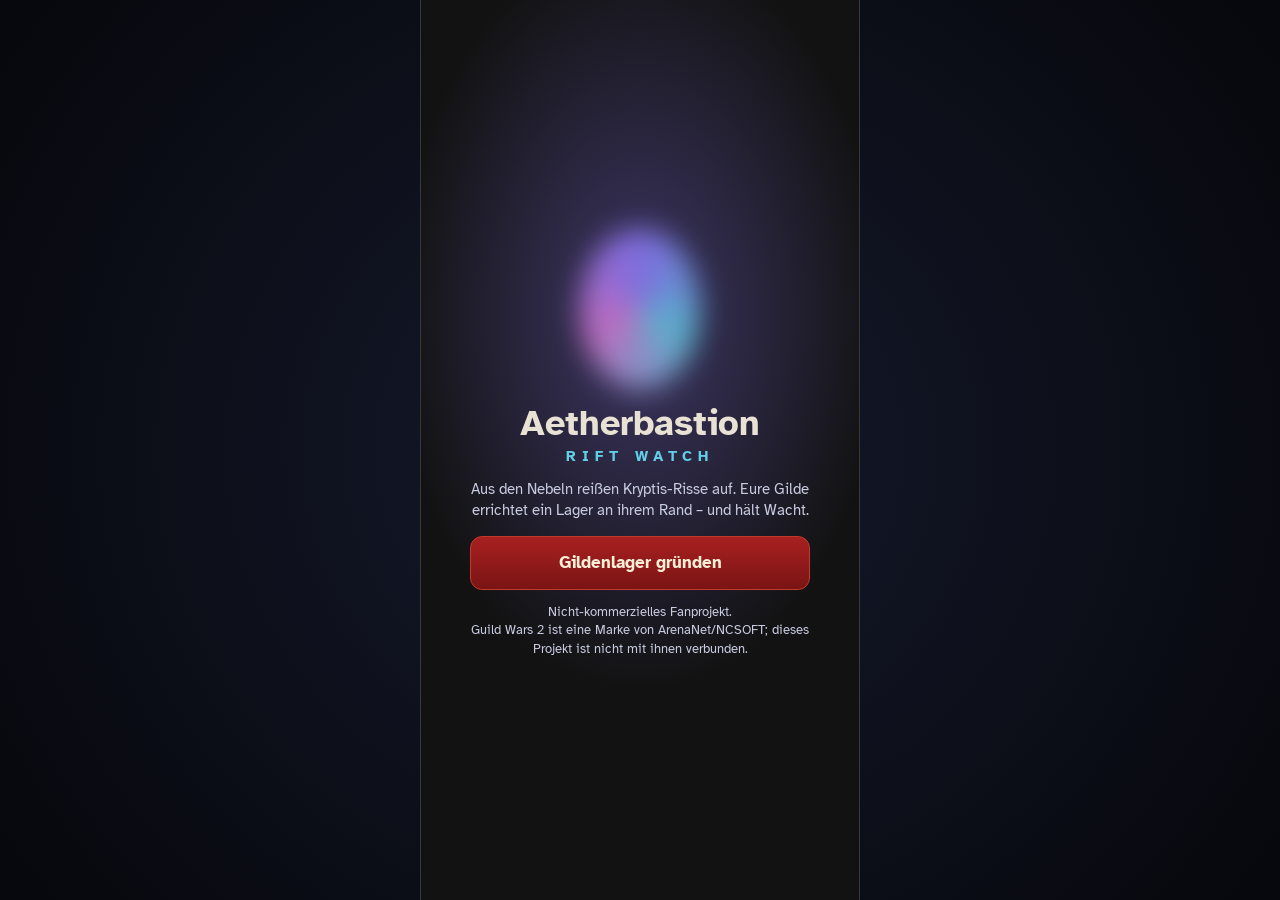
==== commit bb5c214a: "v0.43.0: Farbschemata Tyria/Lagerfeuer/Nebel, UI-Redesign-Entwurf (#058, #041) Co-Authored-By: Claud" ====
--- a/index.html
+++ b/index.html
@@ -3,7 +3,7 @@
 <head>
   <meta charset="utf-8">
   <meta name="viewport" content="width=device-width, initial-scale=1, viewport-fit=cover">
-  <meta name="theme-color" content="#0c0e16">
+  <meta name="theme-color" content="#121212">
   <meta name="color-scheme" content="dark">
   <meta name="description" content="Aetherbastion: Rift Watch – Idle-RPG-Fanprojekt einer Guild-Wars-2-Gilde.">
   <meta name="apple-mobile-web-app-capable" content="yes">
--- a/css/style.css
+++ b/css/style.css
@@ -14,33 +14,54 @@
   src: url("fonts/atkinson-hyperlegible-latin-700-normal.woff2") format("woff2");
   font-weight: 700; font-style: normal; font-display: swap;
 }
+/* Farbschemata (#058): ⚙️ Einstellungen → 🎨 Farbschema, #app[data-theme].
+   Tyria = Standard (an die GW2-Oberfläche angelehnt), Lagerfeuer = warmes Dunkelbraun,
+   Nebel = das alte Nachtblau mit eigener Farbe je Reiter. */
 :root {
-  --bg: #0c0e16;
-  --bg-2: #121522;
-  --panel: #171b2b;
-  --panel-2: #1e2337;
-  --line: #2a3150;
-  --text: #e6e8f2;
-  --muted: #8b91ad;
-  --aether: #8f7bff;
-  --aether-2: #5fd0e6;
-  --gold: #f2c14e;
-  --good: #59d68c;
-  --bad: #ff6b6b;
-  --warn: #ffb347;
   --radius: 14px;
   --tap: 44px;
   --sans: "Atkinson Hyperlegible", system-ui, -apple-system, "Segoe UI", Roboto, sans-serif;
   --serif: var(--sans); /* früher eigene Serifenschrift; jetzt einheitlich */
   --mono: ui-monospace, "SF Mono", Menlo, Consolas, monospace;
-  /* Akzentfarbe je Reiter (#app[data-tab]) */
-  --tab-portal: #9d8bff;
-  --tab-camp: #f2c14e;
-  --tab-squads: #59d68c;
-  --tab-lab: #5fd0e6;
-  --tab-forge: #ff8a4c;
-  --tab-inv: #e889c0;
-  --accent: var(--aether);
+  /* Tyria: Anthrazit, Creme-Schrift, Dunkelrot für Hauptknöpfe und Auswahl, Gold nur für Währung */
+  --bg: #121212;
+  --bg-2: #1a1a1b;
+  --panel: #1e1e20;
+  --panel-2: #2a2a2d;
+  --line: #3a3836;
+  --text: #e8e2d4;
+  --muted: #a39d90;
+  --aether: #8f7bff;
+  --aether-2: #5fd0e6;
+  --gold: #e3c26a;
+  --good: #59d68c;
+  --bad: #e0574a;
+  --warn: #ffb347;
+  --sel: #c23a2a;                         /* Auswahl-Kante, aktiver Reiter */
+  --btn-1: #a82020; --btn-2: #7a1414; --btn-edge: #c23a2a; --btn-text: #fbefd8;
+  --tab-bg: linear-gradient(#3a1616, #221010); --tab-edge: #7a2020; --tab-text: #fbefd8;
+  --nav-bg: rgba(18, 18, 18, .96);
+  /* Akzentfarbe je Reiter (#app[data-tab]); nur „Nebel“ färbt sie unterschiedlich */
+  --tab-portal: var(--sel); --tab-camp: var(--sel); --tab-squads: var(--sel);
+  --tab-lab: var(--sel); --tab-forge: var(--sel); --tab-inv: var(--sel);
+  --accent: var(--sel);
+}
+#app[data-theme="lagerfeuer"] {
+  --bg: #17120d; --bg-2: #1f1811; --panel: #2a2017; --panel-2: #352819; --line: #4a3a28;
+  --text: #f1e6d2; --muted: #b09c80; --gold: #e8b64c;
+  --sel: #e8b64c;
+  --btn-1: #8a5a22; --btn-2: #6b4217; --btn-edge: #e8b64c; --btn-text: #fff4dc;
+  --tab-bg: linear-gradient(color-mix(in srgb, #e8b64c 16%, #352819), #2a2017); --tab-edge: #8a6a34; --tab-text: #e8b64c;
+  --nav-bg: rgba(23, 18, 13, .96);
+}
+#app[data-theme="nebel"] {
+  --bg: #0c0e16; --bg-2: #121522; --panel: #171b2b; --panel-2: #1e2337; --line: #2a3150;
+  --text: #e6e8f2; --muted: #8b91ad; --gold: #f2c14e; --bad: #ff6b6b;
+  --sel: var(--aether);
+  --btn-1: #8f7bff; --btn-2: #6b58e0; --btn-edge: #a597ff; --btn-text: #fff;
+  --nav-bg: rgba(12, 14, 22, .96);
+  --tab-portal: #9d8bff; --tab-camp: #f2c14e; --tab-squads: #59d68c;
+  --tab-lab: #5fd0e6; --tab-forge: #ff8a4c; --tab-inv: #e889c0;
 }
 #app[data-tab="portal"] { --accent: var(--tab-portal); }
 #app[data-tab="camp"]   { --accent: var(--tab-camp); }
@@ -73,7 +94,7 @@
   background:
     radial-gradient(120% 50% at 50% -10%, color-mix(in srgb, var(--accent) 16%, transparent), transparent 60%),
     linear-gradient(var(--bg), var(--bg-2));
-  border-inline: 1px solid #161a28;
+  border-inline: 1px solid var(--line);
   overflow: hidden;
 }
 
@@ -120,11 +141,11 @@
   margin: 8px 10px 3px;   /* etwas Luft zum Inhalt und Scrollbalken darunter */
   padding: 10px 12px 12px;
   border-radius: var(--radius);
-  background: linear-gradient(135deg, rgba(143, 123, 255, .22), rgba(95, 208, 230, .12));
-  border: 1px solid rgba(143, 123, 255, .5);
-  box-shadow: 0 0 24px rgba(143, 123, 255, .15);
-}
-.quest-step { font-size: 11px; letter-spacing: .12em; text-transform: uppercase; color: var(--aether-2); }
+  background: linear-gradient(135deg, color-mix(in srgb, var(--gold) 14%, var(--panel)), var(--panel));
+  border: 1px solid color-mix(in srgb, var(--gold) 45%, var(--line));
+  box-shadow: 0 0 24px rgba(0, 0, 0, .35);
+}
+.quest-step { font-size: 11px; letter-spacing: .12em; text-transform: uppercase; color: var(--gold); }
 .quest-body { display: flex; gap: 10px; align-items: flex-start; margin: 4px 0 10px; }
 .quest-body p { margin: 0; }
 .quest-icon { font-size: 26px; line-height: 1; }
@@ -132,7 +153,7 @@
   position: relative; height: 18px; margin: 0 0 10px;
   border-radius: 9px; background: rgba(0, 0, 0, .3); overflow: hidden;
 }
-.quest-progress span { position: absolute; inset: 0 auto 0 0; background: linear-gradient(90deg, var(--aether), var(--aether-2)); opacity: .55; }
+.quest-progress span { position: absolute; inset: 0 auto 0 0; background: linear-gradient(90deg, var(--gold), color-mix(in srgb, var(--gold) 60%, var(--sel))); opacity: .55; }
 .quest-progress small { position: relative; display: block; text-align: center; font-size: 11px; line-height: 18px; }
 .quest .quest-progress:last-child { margin-bottom: 0; }
 
@@ -183,7 +204,7 @@
 }
 .btn small { font-weight: 400; font-size: 12px; opacity: .85; margin-top: 2px; white-space: nowrap; }
 .btn:active:not(:disabled) { transform: scale(.97); }
-.btn.primary { background: linear-gradient(180deg, #8f7bff, #6b58e0); border-color: #a597ff; color: #fff; }
+.btn.primary { background: linear-gradient(180deg, var(--btn-1), var(--btn-2)); border-color: var(--btn-edge); color: var(--btn-text); }
 .btn.danger { background: #3a1d26; border-color: #6e2e3d; color: #ffb3b3; }
 .btn:disabled { opacity: .4; cursor: default; filter: grayscale(.4); }
 .btn.block { display: flex; width: 100%; }
@@ -301,6 +322,8 @@
 .ah-s, .ah-d, .mob-d { display: contents; } /* Gerüst-Hüllen der Arena (kein eigenes Layout) */
 .mob.vet .mob-sprite { --c: #c9a0ff; }
 .mob.vet .mob-name { color: #d9b8ff; }
+.mob.elite .mob-sprite { --c: #ffb347; } /* #026 Elite: warmes Orange, hebt sich von Veteran (Violett) und Boss ab */
+.mob.elite .mob-name { color: #ffc977; }
 .mob-say { font-size: 12px; line-height: 15px; height: 30px; margin-top: 3px; color: #a99fd9; overflow: hidden; display: -webkit-box; -webkit-box-orient: vertical; -webkit-line-clamp: 2; line-clamp: 2; } /* immer Platz für zwei Zeilen, damit nichts springt */
 .mob-say b { color: #d9d2ff; }
 .mob-say.warn { color: var(--bad); font-weight: 700; }
@@ -334,7 +357,7 @@
   cursor: pointer;
 }
 .sq-card small { font-size: 11px; color: var(--muted); white-space: nowrap; }
-.sq-card.sel { border-color: var(--aether); box-shadow: 0 0 0 1px var(--aether) inset, 0 0 14px rgba(143, 123, 255, .25); }
+.sq-card.sel { border-color: var(--sel); box-shadow: 0 0 0 1px var(--sel) inset, 0 0 14px color-mix(in srgb, var(--sel) 25%, transparent); }
 .sq-card.locked { opacity: .45; filter: grayscale(1); }
 
 /* ---------- Zonen -------------------------------------------------- */
@@ -528,6 +551,7 @@
 .chev { color: var(--muted); font-size: 22px; padding: 0 4px; }
 .recruit { display: flex; gap: 10px; align-items: center; }
 .recruit .btn { flex: none; }
+.recruit .owned-note { color: var(--muted); } /* #039: Held ist schon (mehrfach) im Lager */
 
 /* ---------- Einstellungen ----------------------------------------- */
 .setting { display: flex; justify-content: space-between; align-items: center; }
@@ -542,7 +566,7 @@
 .toggle i::after {
   content: ""; position: absolute; top: 3px; left: 3px; width: 24px; height: 24px; border-radius: 50%; background: #fff; transition: transform .2s;
 }
-.toggle.on i { background: var(--aether); }
+.toggle.on i { background: var(--sel); }
 .toggle.on i::after { transform: translateX(22px); }
 textarea {
   width: 100%; min-height: 120px; margin-top: 8px;
@@ -575,7 +599,7 @@
 #tabs {
   display: grid; grid-template-columns: repeat(var(--n, 5), 1fr);
   border-top: 1px solid var(--line);
-  background: rgba(12, 14, 22, .96);
+  background: var(--nav-bg);
   padding: 4px max(4px, env(safe-area-inset-right)) calc(4px + env(safe-area-inset-bottom)) max(4px, env(safe-area-inset-left));
 }
 #tabs button {
@@ -594,13 +618,21 @@
 #tabs [data-tab="lab"]    { --c: var(--tab-lab); }
 #tabs [data-tab="forge"]  { --c: var(--tab-forge); }
 #tabs [data-tab="inv"]    { --c: var(--tab-inv); }
+/* Aktiver Reiter: eingelassene Fläche mit Kante oben und feinen Rändern links/rechts */
+#tabs button { border-inline: 1px solid transparent; }
 #tabs button.active {
-  color: var(--c);
-  background: color-mix(in srgb, var(--c) 16%, var(--panel));
-  box-shadow: inset 0 3px 0 var(--c);
-}
+  color: var(--tab-text);
+  background: var(--tab-bg);
+  border-inline: 1px solid var(--tab-edge);
+  box-shadow: inset 0 3px 0 var(--c), inset 0 6px 10px -6px rgba(0, 0, 0, .6), inset 1px 0 0 rgba(255, 255, 255, .06), inset -1px 0 0 rgba(255, 255, 255, .06);
+}
+#app[data-theme="nebel"] #tabs button.active { color: var(--c); background: color-mix(in srgb, var(--c) 16%, var(--panel)); border-inline-color: transparent; }
 #tabs button.active span { filter: none; }
 #tabs button:not(.active) { color: color-mix(in srgb, var(--c) 30%, var(--muted)); }
+#app:not([data-theme="nebel"]) #tabs button:not(.active) { color: var(--muted); }
+/* Theme-Auswahl in den Einstellungen */
+.theme-pick { display: grid; grid-template-columns: repeat(3, 1fr); gap: 6px; margin-top: 8px; }
+.theme-pick .btn[aria-pressed="true"] { border-color: var(--sel); box-shadow: 0 0 0 1px var(--sel) inset; }
 #tabs button[hidden] { display: none; }
 #tabs button { position: relative; }
 #tabs button.goal::after {
